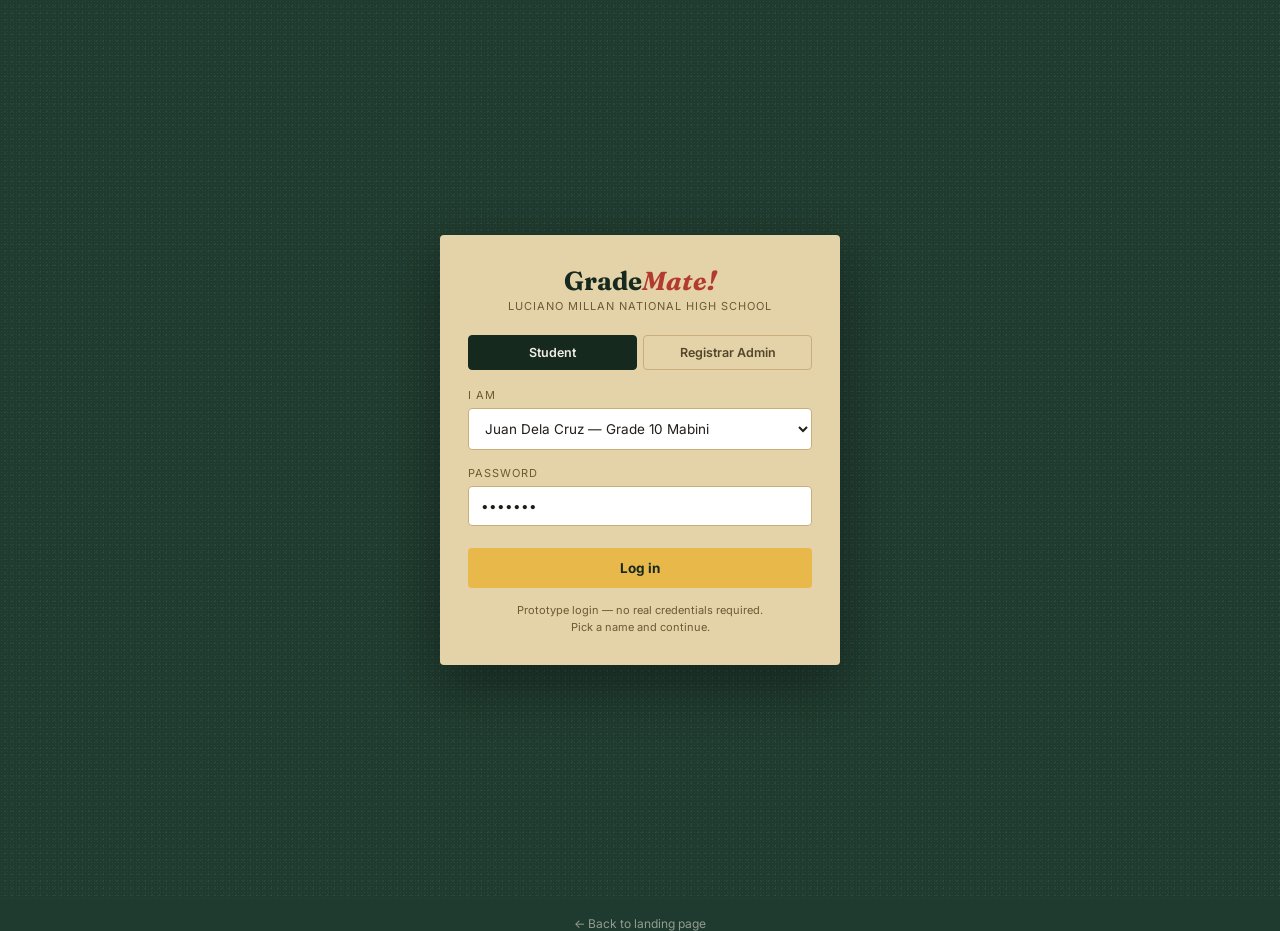
==== chatbot.html @ bb6dbd0a "Add files via upload" ====
<!DOCTYPE html>
<html lang="en">
<head>
<meta charset="UTF-8">
<meta name="viewport" content="width=device-width, initial-scale=1.0">
<title>Chatbot — GradeMate!</title>
<link rel="stylesheet" href="css/style.css">
<style>
  main{ padding:24px 28px 0; display:flex; flex-direction:column; }
  .chat-shell{
    display:flex; flex-direction:column;
    background:var(--chalk-green); border-radius:var(--radius);
    box-shadow:0 10px 30px rgba(0,0,0,0.25);
    height:calc(100vh - 190px); min-height:420px; overflow:hidden;
  }
  .chat-header{
    padding:16px 22px; border-bottom:1px dashed rgba(242,237,228,0.25);
    display:flex; align-items:center; justify-content:space-between;
  }
  .chat-header h2{ font-family:var(--serif); font-style:italic; font-weight:600; font-size:17px; color:var(--chalk-cream); margin:0; }
  .status{ font-size:11px; color:#8FD19E; display:flex; align-items:center; gap:6px; }
  .status .dot{ width:7px; height:7px; border-radius:50%; background:#8FD19E; }

  .chat-scroll{ flex:1; overflow-y:auto; padding:22px; display:flex; flex-direction:column; gap:14px; }
  .msg{ max-width:74%; display:flex; flex-direction:column; gap:5px; }
  .msg.bot{ align-self:flex-start; }
  .msg.user{ align-self:flex-end; align-items:flex-end; }
  .msg .who{ font-size:9.5px; text-transform:uppercase; letter-spacing:1px; color:rgba(242,237,228,0.4); }
  .bubble{ padding:12px 15px; border-radius:var(--radius); font-size:14px; line-height:1.55; }
  .msg.bot .bubble{ background:var(--manila); color:var(--ink); border-top-left-radius:0; }
  .msg.user .bubble{ background:var(--chalk-cream); color:var(--chalk-green-deep); border-top-right-radius:0; }

  .reportcard{ background:var(--chalk-cream); border:1px solid var(--manila-dark); border-radius:var(--radius); padding:14px 16px; font-family:var(--mono); position:relative; }
  .reportcard .rc-title{ font-family:var(--serif); font-size:14px; font-weight:600; margin-bottom:8px; color:var(--chalk-green-deep); }
  .reportcard table{ width:100%; border-collapse:collapse; font-size:12.5px; }
  .reportcard td{ padding:4px 2px; border-bottom:1px dotted rgba(0,0,0,0.15); }
  .reportcard td.grade{ text-align:right; font-weight:600; }
  .reportcard td.low{ color:var(--pen-red); }

  .typing{ display:flex; gap:4px; padding:4px 0; }
  .typing span{ width:5px; height:5px; border-radius:50%; background:rgba(0,0,0,0.35); animation:blink 1.2s infinite ease-in-out; }
  .typing span:nth-child(2){ animation-delay:.2s; }
  .typing span:nth-child(3){ animation-delay:.4s; }
  @keyframes blink{ 0%,80%,100%{opacity:.2;} 40%{opacity:1;} }

  .composer{ padding:14px 22px 18px; border-top:1px dashed rgba(242,237,228,0.25); display:flex; gap:10px; }
  .composer input{ flex:1; }

  .quick-chips{ display:flex; flex-wrap:wrap; gap:7px; margin:14px 0 0; }
  .quick-chips button{
    background:rgba(242,237,228,0.08); border:1px solid rgba(242,237,228,0.25); color:var(--chalk-cream);
    font-size:11.5px; padding:7px 12px; border-radius:20px; cursor:pointer; font-family:var(--sans);
  }
  .quick-chips button:hover{ background:rgba(242,237,228,0.18); }
</style>
</head>
<body class="chalk-bg">
<div class="shell">
  <header class="topnav" id="topnav"></header>

  <main>
    <div class="eyebrow">Core Feature</div>
    <h1 class="page-title">Conversational Academic Support</h1>
    <p class="page-sub">Ask about grades, requirements, deadlines, or the grading system — GradeMate! answers instantly using your student record and the school's FAQ knowledge base.</p>

    <div class="chat-shell" style="margin-top:18px;">
      <div class="chat-header">
        <h2 id="chatSubject">Chat</h2>
        <div class="status"><span class="dot"></span> Online · read-only grade access</div>
      </div>
      <div class="chat-scroll" id="chatScroll"></div>
      <div class="composer">
        <input id="chatInput" type="text" placeholder="Ask about grades, requirements, deadlines…">
        <button class="btn" onclick="handleSend()">Send</button>
      </div>
    </div>

    <div class="quick-chips">
      <button onclick="sendQuick('Check my grades')">Check my grades</button>
      <button onclick="sendQuick('Enrollment requirements')">Requirements</button>
      <button onclick="sendQuick('Grading system')">Grading system</button>
      <button onclick="sendQuick('Deadlines')">Deadlines</button>
      <button onclick="sendQuick('Am I at risk?')">Am I at risk?</button>
    </div>
  </main>

  <footer class="site-footer">GradeMate! · Luciano Millan National High School</footer>
</div>

<script src="js/data.js"></script>
<script src="js/nav.js"></script>
<script src="js/chatbot.js"></script>
</body>
</html>
---- css/style.css ----
/* ==========================================================
   GradeMate! — shared design system
   Chalkboard / report-card visual language
   ========================================================== */

@import url('https://fonts.googleapis.com/css2?family=Fraunces:ital,opsz,wght@0,9..144,400;0,9..144,600;0,9..144,700;1,9..144,500&family=Inter:wght@400;500;600;700&family=IBM+Plex+Mono:wght@400;500;600&display=swap');

:root{
  --chalk-green: #1F3A2E;
  --chalk-green-deep: #16291F;
  --chalk-cream: #F2EDE4;
  --manila: #E4D3A8;
  --manila-dark: #C9AE79;
  --pen-red: #B23A2E;
  --pen-blue: #2F4C7C;
  --gold: #E8B84B;
  --ink: #221E17;
  --radius: 4px;
  --serif: 'Fraunces', serif;
  --sans: 'Inter', sans-serif;
  --mono: 'IBM Plex Mono', monospace;
}

*{ box-sizing:border-box; }
html,body{ height:100%; margin:0; }
body{
  font-family:var(--sans);
  background:var(--chalk-green-deep);
  color:var(--ink);
  min-height:100vh;
}

a{ color:inherit; text-decoration:none; }

/* chalk dust texture, applied to any .chalk-bg element */
.chalk-bg{ position:relative; background:var(--chalk-green); }
.chalk-bg::before{
  content:"";
  position:absolute; inset:0;
  background-image:
    radial-gradient(rgba(242,237,228,0.12) 1px, transparent 1px),
    radial-gradient(rgba(242,237,228,0.12) 1px, transparent 1px);
  background-size: 3px 3px, 7px 7px;
  background-position: 0 0, 2px 3px;
  opacity:.5;
  pointer-events:none;
}

/* ---------- shell / nav ---------- */
.shell{ max-width:1180px; margin:0 auto; min-height:100vh; display:flex; flex-direction:column; }

.topnav{
  display:flex;
  align-items:center;
  justify-content:space-between;
  padding:18px 28px;
  border-bottom:1px dashed rgba(242,237,228,0.25);
  position:relative;
  z-index:2;
}
.topnav .brand{ display:flex; align-items:baseline; gap:8px; }
.topnav .brand .mark{ font-family:var(--serif); font-weight:700; font-size:21px; color:var(--chalk-cream); }
.topnav .brand .mark em{ color:var(--gold); font-style:italic; }
.topnav .brand .school{ font-size:10.5px; letter-spacing:1px; text-transform:uppercase; color:rgba(242,237,228,0.5); }

.topnav .links{ display:flex; gap:4px; align-items:center; }
.topnav .links a{
  font-size:12.5px; font-weight:600; letter-spacing:.2px;
  color:rgba(242,237,228,0.75);
  padding:8px 14px; border-radius:20px;
  transition:background .15s ease, color .15s ease;
}
.topnav .links a:hover{ background:rgba(242,237,228,0.1); color:var(--chalk-cream); }
.topnav .links a.active{ background:var(--chalk-cream); color:var(--chalk-green-deep); }
.topnav .who{
  display:flex; align-items:center; gap:10px;
  font-size:11.5px; color:rgba(242,237,228,0.6);
}
.topnav .who .badge{
  width:28px; height:28px; border-radius:50%;
  background:var(--gold); color:var(--chalk-green-deep);
  display:flex; align-items:center; justify-content:center;
  font-family:var(--mono); font-weight:700; font-size:11px;
}
.topnav .who a.logout{
  color:var(--pen-red); font-weight:600; margin-left:4px;
}

main{ flex:1; position:relative; z-index:2; padding:32px 28px 48px; }

/* ---------- typography helpers ---------- */
.eyebrow{ font-size:11px; text-transform:uppercase; letter-spacing:1.4px; color:rgba(242,237,228,0.5); }
.page-title{ font-family:var(--serif); font-style:italic; font-weight:600; font-size:24px; color:var(--chalk-cream); margin:4px 0 0; }
.page-sub{ font-size:13px; color:rgba(242,237,228,0.55); margin-top:6px; max-width:560px; line-height:1.5; }

/* ---------- cards ---------- */
.card{
  background:var(--manila);
  border-radius:var(--radius);
  padding:18px;
  box-shadow:0 6px 16px rgba(0,0,0,0.2);
}
.card h2, .card h3{ font-family:var(--serif); color:var(--chalk-green-deep); margin:0 0 10px; }
.card.dark{ background:var(--chalk-green-deep); color:var(--chalk-cream); }
.card.dark h2, .card.dark h3{ color:var(--chalk-cream); }

.grid{ display:grid; gap:18px; }
.grid.cols-2{ grid-template-columns:1fr 1fr; }
.grid.cols-3{ grid-template-columns:repeat(3,1fr); }
.grid.cols-4{ grid-template-columns:repeat(4,1fr); }
@media (max-width:820px){
  .grid.cols-2, .grid.cols-3, .grid.cols-4{ grid-template-columns:1fr; }
}

.stat{ background:var(--chalk-green-deep); color:var(--chalk-cream); border-radius:var(--radius); padding:14px 16px; }
.stat .n{ font-family:var(--mono); font-size:26px; font-weight:600; }
.stat .l{ font-size:10.5px; text-transform:uppercase; letter-spacing:.6px; color:rgba(242,237,228,0.55); margin-top:2px; }

/* ---------- buttons / forms ---------- */
.btn{
  display:inline-flex; align-items:center; justify-content:center;
  background:var(--gold); color:var(--chalk-green-deep);
  border:none; font-weight:700; font-family:var(--sans);
  padding:12px 24px; border-radius:var(--radius); font-size:13.5px;
  cursor:pointer; transition:background .15s ease;
}
.btn:hover{ background:#f2c664; }
.btn.ghost{
  background:transparent; color:var(--chalk-cream);
  border:1px solid rgba(242,237,228,0.35);
}
.btn.ghost:hover{ background:rgba(242,237,228,0.1); }
.btn.small{ padding:8px 14px; font-size:12px; }

label{ font-size:11px; text-transform:uppercase; letter-spacing:1px; color:rgba(242,237,228,0.55); display:block; margin-bottom:6px; }
select, input[type=text], input[type=password], textarea{
  width:100%;
  background:var(--chalk-green-deep);
  border:1px solid rgba(242,237,228,0.3);
  color:var(--chalk-cream);
  padding:11px 12px; border-radius:var(--radius);
  font-family:var(--sans); font-size:13.5px;
}
select:focus, input:focus, textarea:focus{ outline:2px solid var(--gold); outline-offset:1px; }
.field{ margin-bottom:16px; }

/* ---------- tables ---------- */
table.rc{ width:100%; border-collapse:collapse; font-family:var(--mono); font-size:13px; }
table.rc td, table.rc th{ padding:8px 4px; border-bottom:1px dotted rgba(0,0,0,0.15); text-align:left; }
table.rc th{ font-size:10px; text-transform:uppercase; letter-spacing:.6px; color:#54462B; }
table.rc td.grade{ text-align:right; font-weight:600; }
table.rc td.low{ color:var(--pen-red); }
.pill{ font-size:9.5px; font-weight:700; letter-spacing:.4px; padding:3px 9px; border-radius:20px; }
.pill.risk{ background:var(--pen-red); color:#fff; }
.pill.ok{ background:#3D6B4F; color:#fff; }

/* bar chart (pure CSS) */
.bars{ display:flex; flex-direction:column; gap:10px; }
.bar-row{ display:grid; grid-template-columns:130px 1fr 46px; align-items:center; gap:10px; font-size:12px; }
.bar-track{ background:rgba(0,0,0,0.12); border-radius:20px; height:10px; overflow:hidden; }
.bar-fill{ height:100%; border-radius:20px; background:var(--chalk-green-deep); }
.bar-fill.low{ background:var(--pen-red); }

/* ---------- footer ---------- */
.site-footer{
  padding:22px 28px; border-top:1px dashed rgba(242,237,228,0.2);
  font-size:11px; color:rgba(242,237,228,0.4); text-align:center;
}
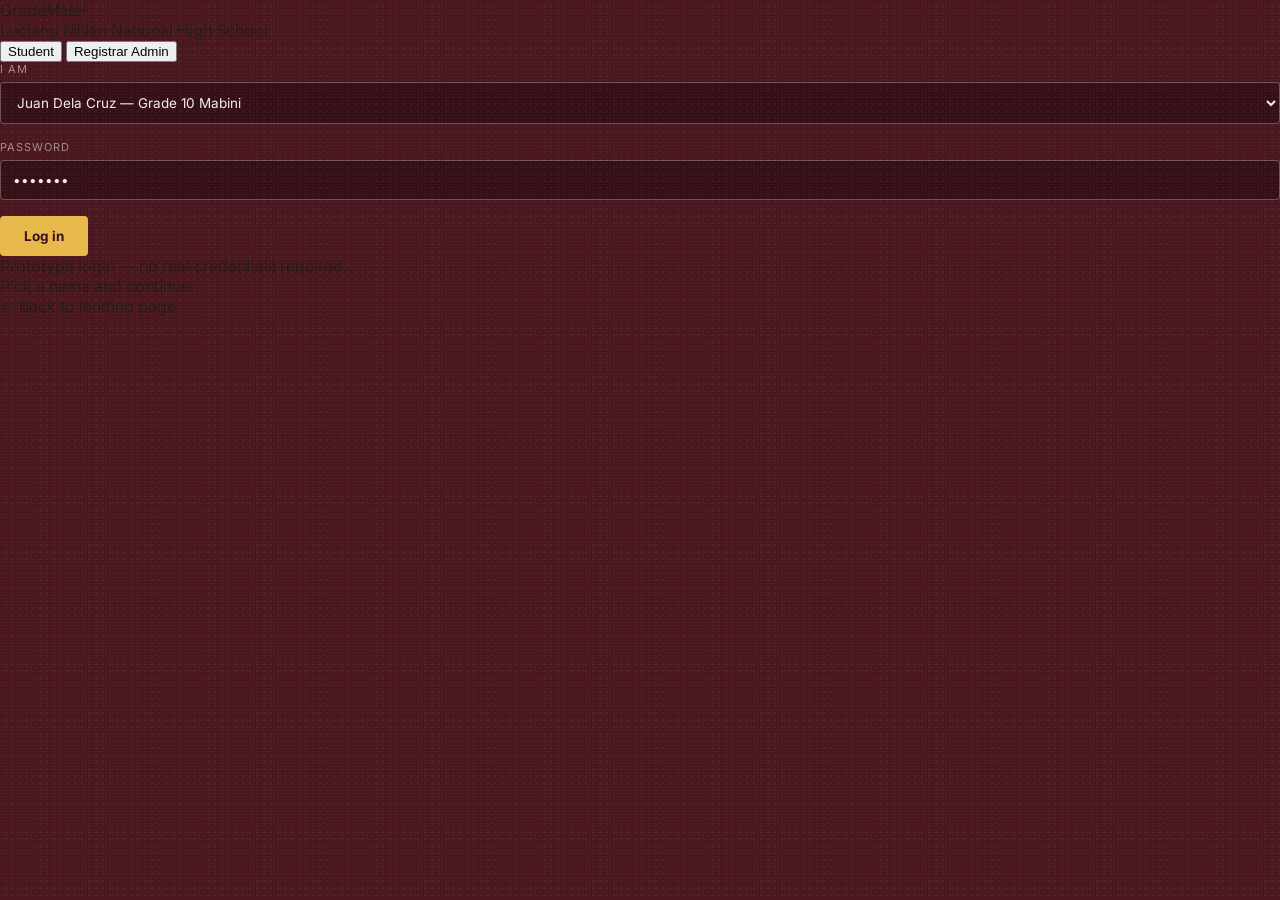
==== commit 0a62941f: "Update chatbot.html" ====
--- a/chatbot.html
+++ b/chatbot.html
@@ -5,54 +5,8 @@
 <meta name="viewport" content="width=device-width, initial-scale=1.0">
 <title>Chatbot — GradeMate!</title>
 <link rel="stylesheet" href="css/style.css">
-<style>
-  main{ padding:24px 28px 0; display:flex; flex-direction:column; }
-  .chat-shell{
-    display:flex; flex-direction:column;
-    background:var(--chalk-green); border-radius:var(--radius);
-    box-shadow:0 10px 30px rgba(0,0,0,0.25);
-    height:calc(100vh - 190px); min-height:420px; overflow:hidden;
-  }
-  .chat-header{
-    padding:16px 22px; border-bottom:1px dashed rgba(242,237,228,0.25);
-    display:flex; align-items:center; justify-content:space-between;
-  }
-  .chat-header h2{ font-family:var(--serif); font-style:italic; font-weight:600; font-size:17px; color:var(--chalk-cream); margin:0; }
-  .status{ font-size:11px; color:#8FD19E; display:flex; align-items:center; gap:6px; }
-  .status .dot{ width:7px; height:7px; border-radius:50%; background:#8FD19E; }
+<link rel="icon" href="Assets/GradeMate_icon-removebg-preview.png"> 
 
-  .chat-scroll{ flex:1; overflow-y:auto; padding:22px; display:flex; flex-direction:column; gap:14px; }
-  .msg{ max-width:74%; display:flex; flex-direction:column; gap:5px; }
-  .msg.bot{ align-self:flex-start; }
-  .msg.user{ align-self:flex-end; align-items:flex-end; }
-  .msg .who{ font-size:9.5px; text-transform:uppercase; letter-spacing:1px; color:rgba(242,237,228,0.4); }
-  .bubble{ padding:12px 15px; border-radius:var(--radius); font-size:14px; line-height:1.55; }
-  .msg.bot .bubble{ background:var(--manila); color:var(--ink); border-top-left-radius:0; }
-  .msg.user .bubble{ background:var(--chalk-cream); color:var(--chalk-green-deep); border-top-right-radius:0; }
-
-  .reportcard{ background:var(--chalk-cream); border:1px solid var(--manila-dark); border-radius:var(--radius); padding:14px 16px; font-family:var(--mono); position:relative; }
-  .reportcard .rc-title{ font-family:var(--serif); font-size:14px; font-weight:600; margin-bottom:8px; color:var(--chalk-green-deep); }
-  .reportcard table{ width:100%; border-collapse:collapse; font-size:12.5px; }
-  .reportcard td{ padding:4px 2px; border-bottom:1px dotted rgba(0,0,0,0.15); }
-  .reportcard td.grade{ text-align:right; font-weight:600; }
-  .reportcard td.low{ color:var(--pen-red); }
-
-  .typing{ display:flex; gap:4px; padding:4px 0; }
-  .typing span{ width:5px; height:5px; border-radius:50%; background:rgba(0,0,0,0.35); animation:blink 1.2s infinite ease-in-out; }
-  .typing span:nth-child(2){ animation-delay:.2s; }
-  .typing span:nth-child(3){ animation-delay:.4s; }
-  @keyframes blink{ 0%,80%,100%{opacity:.2;} 40%{opacity:1;} }
-
-  .composer{ padding:14px 22px 18px; border-top:1px dashed rgba(242,237,228,0.25); display:flex; gap:10px; }
-  .composer input{ flex:1; }
-
-  .quick-chips{ display:flex; flex-wrap:wrap; gap:7px; margin:14px 0 0; }
-  .quick-chips button{
-    background:rgba(242,237,228,0.08); border:1px solid rgba(242,237,228,0.25); color:var(--chalk-cream);
-    font-size:11.5px; padding:7px 12px; border-radius:20px; cursor:pointer; font-family:var(--sans);
-  }
-  .quick-chips button:hover{ background:rgba(242,237,228,0.18); }
-</style>
 </head>
 <body class="chalk-bg">
 <div class="shell">
--- a/css/style.css
+++ b/css/style.css
@@ -6,8 +6,8 @@
 @import url('https://fonts.googleapis.com/css2?family=Fraunces:ital,opsz,wght@0,9..144,400;0,9..144,600;0,9..144,700;1,9..144,500&family=Inter:wght@400;500;600;700&family=IBM+Plex+Mono:wght@400;500;600&display=swap');
 
 :root{
-  --chalk-green: #1F3A2E;
-  --chalk-green-deep: #16291F;
+  --chalk-green: #4A1620;
+  --chalk-green-deep: #350F16;
   --chalk-cream: #F2EDE4;
   --manila: #E4D3A8;
   --manila-dark: #C9AE79;
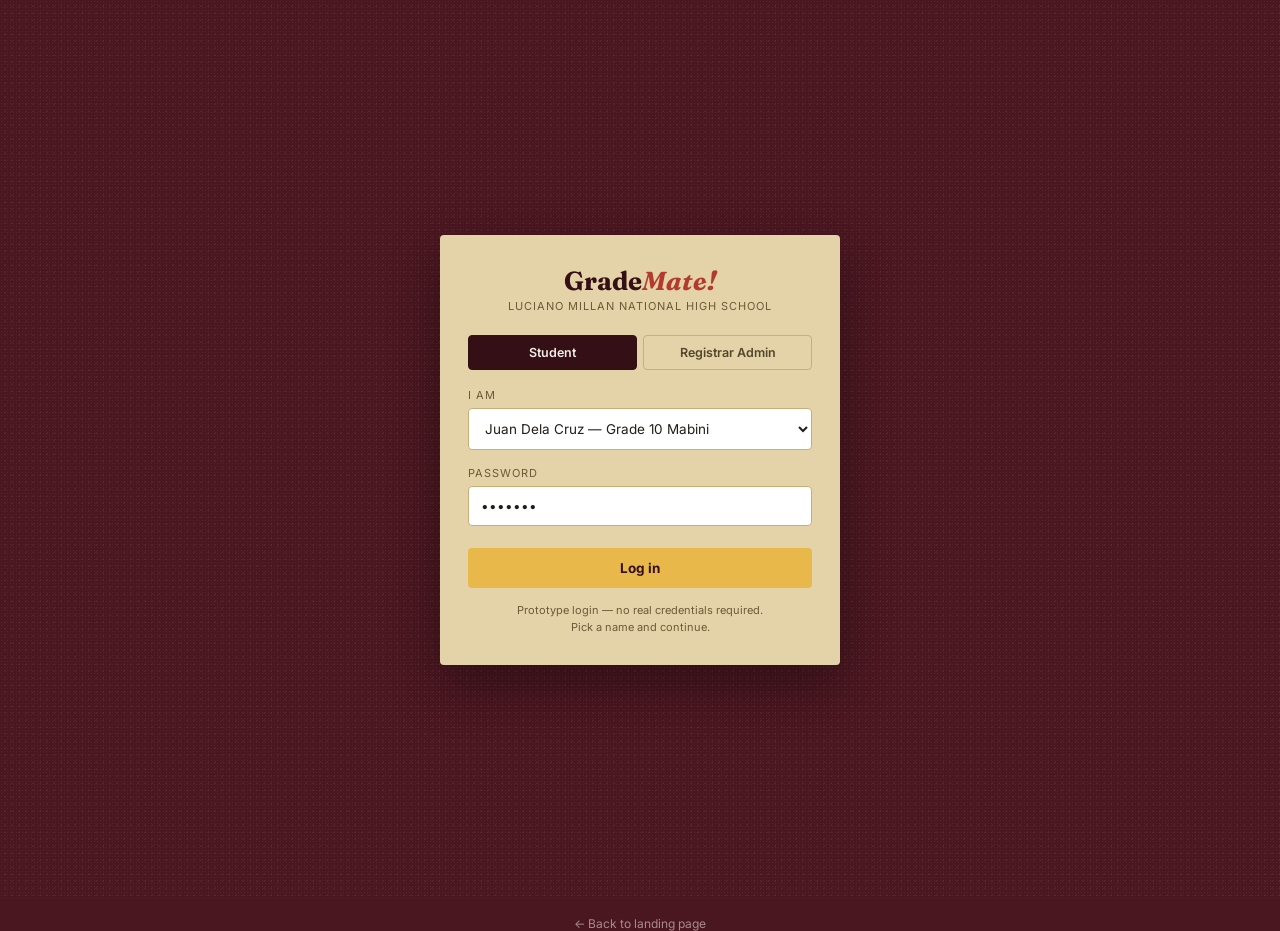
==== commit 4c4d6fe8: "Add files via upload" ====
--- a/chatbot.html
+++ b/chatbot.html
@@ -5,8 +5,54 @@
 <meta name="viewport" content="width=device-width, initial-scale=1.0">
 <title>Chatbot — GradeMate!</title>
 <link rel="stylesheet" href="css/style.css">
-<link rel="icon" href="Assets/GradeMate_icon-removebg-preview.png"> 
+<style>
+  main{ padding:24px 28px 0; display:flex; flex-direction:column; }
+  .chat-shell{
+    display:flex; flex-direction:column;
+    background:var(--chalk-green); border-radius:var(--radius);
+    box-shadow:0 10px 30px rgba(0,0,0,0.25);
+    height:calc(100vh - 190px); min-height:420px; overflow:hidden;
+  }
+  .chat-header{
+    padding:16px 22px; border-bottom:1px dashed rgba(242,237,228,0.25);
+    display:flex; align-items:center; justify-content:space-between;
+  }
+  .chat-header h2{ font-family:var(--serif); font-style:italic; font-weight:600; font-size:17px; color:var(--chalk-cream); margin:0; }
+  .status{ font-size:11px; color:#8FD19E; display:flex; align-items:center; gap:6px; }
+  .status .dot{ width:7px; height:7px; border-radius:50%; background:#8FD19E; }
 
+  .chat-scroll{ flex:1; overflow-y:auto; padding:22px; display:flex; flex-direction:column; gap:14px; }
+  .msg{ max-width:74%; display:flex; flex-direction:column; gap:5px; }
+  .msg.bot{ align-self:flex-start; }
+  .msg.user{ align-self:flex-end; align-items:flex-end; }
+  .msg .who{ font-size:9.5px; text-transform:uppercase; letter-spacing:1px; color:rgba(242,237,228,0.4); }
+  .bubble{ padding:12px 15px; border-radius:var(--radius); font-size:14px; line-height:1.55; }
+  .msg.bot .bubble{ background:var(--manila); color:var(--ink); border-top-left-radius:0; }
+  .msg.user .bubble{ background:var(--chalk-cream); color:var(--chalk-green-deep); border-top-right-radius:0; }
+
+  .reportcard{ background:var(--chalk-cream); border:1px solid var(--manila-dark); border-radius:var(--radius); padding:14px 16px; font-family:var(--mono); position:relative; }
+  .reportcard .rc-title{ font-family:var(--serif); font-size:14px; font-weight:600; margin-bottom:8px; color:var(--chalk-green-deep); }
+  .reportcard table{ width:100%; border-collapse:collapse; font-size:12.5px; }
+  .reportcard td{ padding:4px 2px; border-bottom:1px dotted rgba(0,0,0,0.15); }
+  .reportcard td.grade{ text-align:right; font-weight:600; }
+  .reportcard td.low{ color:var(--pen-red); }
+
+  .typing{ display:flex; gap:4px; padding:4px 0; }
+  .typing span{ width:5px; height:5px; border-radius:50%; background:rgba(0,0,0,0.35); animation:blink 1.2s infinite ease-in-out; }
+  .typing span:nth-child(2){ animation-delay:.2s; }
+  .typing span:nth-child(3){ animation-delay:.4s; }
+  @keyframes blink{ 0%,80%,100%{opacity:.2;} 40%{opacity:1;} }
+
+  .composer{ padding:14px 22px 18px; border-top:1px dashed rgba(242,237,228,0.25); display:flex; gap:10px; }
+  .composer input{ flex:1; }
+
+  .quick-chips{ display:flex; flex-wrap:wrap; gap:7px; margin:14px 0 0; }
+  .quick-chips button{
+    background:rgba(242,237,228,0.08); border:1px solid rgba(242,237,228,0.25); color:var(--chalk-cream);
+    font-size:11.5px; padding:7px 12px; border-radius:20px; cursor:pointer; font-family:var(--sans);
+  }
+  .quick-chips button:hover{ background:rgba(242,237,228,0.18); }
+</style>
 </head>
 <body class="chalk-bg">
 <div class="shell">
